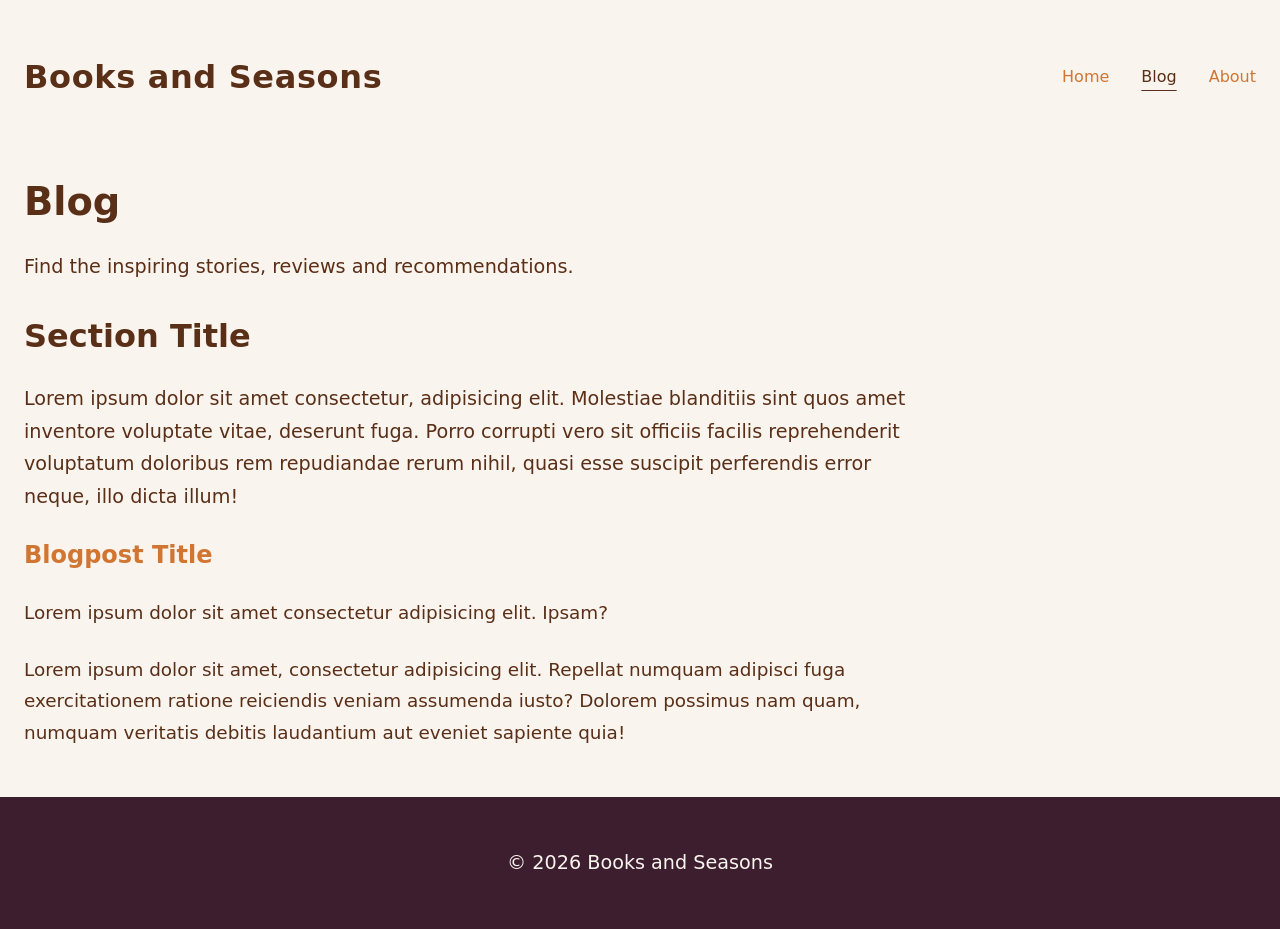
==== blog/index.html @ 20478c40 "Added blog post template, typography and color system" ====
<!DOCTYPE html>
<html lang="en">
<head>
    <meta charset="UTF-8">
    <meta name="viewport" content="width=device-width, initial-scale=1.0">
    <title>Books and Seasons | Blog</title>
    <link rel="stylesheet" href="/css/styles.css">
</head>
<body>

    <header>
        <div class="container">
            <p class="site-name">
                <a href="/index.html">Books and Seasons</a>
            </p>
            <nav>
                <ul>
                    <li><a href="/index.html">Home</a></li>
                    <li><a href="/blog/index.html" aria-current="page">Blog</a></li>
                    <li><a href="/about.html">About</a></li>
                </ul>
            </nav>
        </div>
    </header>

    <main>
        <section>
            <div class="container">
                <h1>Blog</h1>
                <p>Find the inspiring stories, reviews and recommendations. </p>
                <h2>Section Title</h2>
                <p>Lorem ipsum dolor sit amet consectetur, adipisicing elit. Molestiae blanditiis sint quos amet inventore voluptate vitae, deserunt fuga. Porro corrupti vero sit officiis facilis reprehenderit voluptatum doloribus rem repudiandae rerum nihil, quasi esse suscipit perferendis error neque, illo dicta illum!</p>
                <div class="blog-list">
                    <article>
                        <h3><a href="#">Blogpost Title</a></h3>
                        <p class="blog-meta">
                            Lorem ipsum dolor sit amet consectetur adipisicing elit. Ipsam?
                        </p>
                        <p class="blog-excerpt">
                            Lorem ipsum dolor sit amet, consectetur adipisicing elit. Repellat numquam adipisci fuga exercitationem ratione reiciendis veniam assumenda iusto? Dolorem possimus nam quam, numquam veritatis debitis laudantium aut eveniet sapiente quia!
                        </p>
                    </article>
                </div>
            </div>
        </section>
    </main>

    <footer>
        <div class="container">
            <p>&copy; 2026 Books and Seasons</p>
        </div>
    </footer>
    
</body>
</html>
---- css/styles.css ----
/* =========================
    RESET
========================= */

* {
    /* outline: 0.5px solid lightblue; */
    box-sizing: border-box;
    padding: 0;
    margin: 0;
}


/* =========================
    GLOBAL STYLES
========================= */

:root {
    --color-bg: #FAF4EE;
    --color-text: #5A2F18;
    --color-accent: #D17632;
    --color-surface: #F5EAE2;
    --color-border: #C9A88C;
    --color-depth: #3D1E2E;
}

body {
    display: flex;
    flex-direction: column;
    min-height: 100vh;
    font-family: system-ui, -apple-system, BlinkMacSystemFont, "Segoe UI", Roboto, Helvetica, Arial, sans-serif;
    line-height: 1.6;
    background-color: var(--color-bg);
    color: var(--color-text);
}

main {
    flex: 1;
}

.container {
    max-width: 1440px;
    margin-inline: auto;
    padding: 1.5rem;
}

h1 {
    font-size: clamp(2rem, 3vw, 2.6rem);
    line-height: 1.25;
    margin-bottom: 1rem;
}

h2 {
    font-size: clamp(1.6rem, 2.5vw, 2rem);
    line-height: 1.3;
    margin-top: 2rem;
    margin-bottom: 0.8rem;
}

h3 {
    font-size: clamp(1.3rem, 2vw, 1.5rem);
    line-height: 1.35;
    margin-top: 1.6rem;
}

p {
    font-size: 1.2rem;
    max-width: 75ch;
    margin-block: 1.6rem;
    line-height: 1.7;
}

a {
    color: var(--color-accent);
    text-decoration: none;
}

a:hover {
    color: var(--color-text)
}

a[aria-current="page"] {
    text-decoration: underline;
    text-underline-offset: 0.5rem;
    color: var(--color-text);
}

img {
    width: 100%;
}

.container img {
    width: 100%;
    border-radius: 6px;
}

/* HEADER ============================================================ */

header .container {
    display: flex;
    flex-direction: column;
}

header h1, .site-name {
    font-size: clamp(1.6rem, 2.5vw, 2rem);
    font-weight: 700;
    letter-spacing: 0.02em;
    color: inherit;
}

header h1 a, .site-name a {
    color: inherit;
}

header ul {
    list-style: none;
    display: flex;
    flex-direction: column;
    gap: 0.5rem;
}


/* FOOTER ============================================================ */

footer .container {
    display: flex;
    flex-direction: column;
    align-items: center;
}

footer {
    background-color: var(--color-depth);
    color: var(--color-bg);
}


/* SINGLE POST ============================================================ */

.single-post-sidebar {
    display: none;
}

article h2 {
    margin-top: 2.5rem;
}

article p {
    font-size: 1.15rem;
}

.single-post-meta {
    font-size: 0.9rem;
    color: var(--color-border);
}

.single-post-disclosure {

}

/* =========================
    DESKTOP
========================= */

@media (min-width: 1200px) {

    header .container {
        flex-direction: row;
        justify-content: space-between;
        align-items: center;
    }

    header ul {
        flex-direction: row;
        gap: 2rem;
    }

    .textImageBlock {
        display: flex;
        justify-content: space-between;
    }

    .textLeft {
        display: flex;
        flex-direction: column;
        justify-content: center;
        padding: 2rem;
    }

    .container img {
        width: 36%;
    }

    .cover-img {
        width: 100%;
        max-height: 60vh;
        object-fit: cover;
        display: block;
    }

    /* SINGLE POST ============================================================ */

    .single-post-layout {
        display: grid;
        grid-template-columns: 2fr 1fr;
        gap: 4rem;
    }

    .single-post-sidebar {
        display: block;
        min-height: 150px;
        background-color: var(--color-surface);
        border: 1px solid var(--color-border);
        border-radius: 12px;
}


}
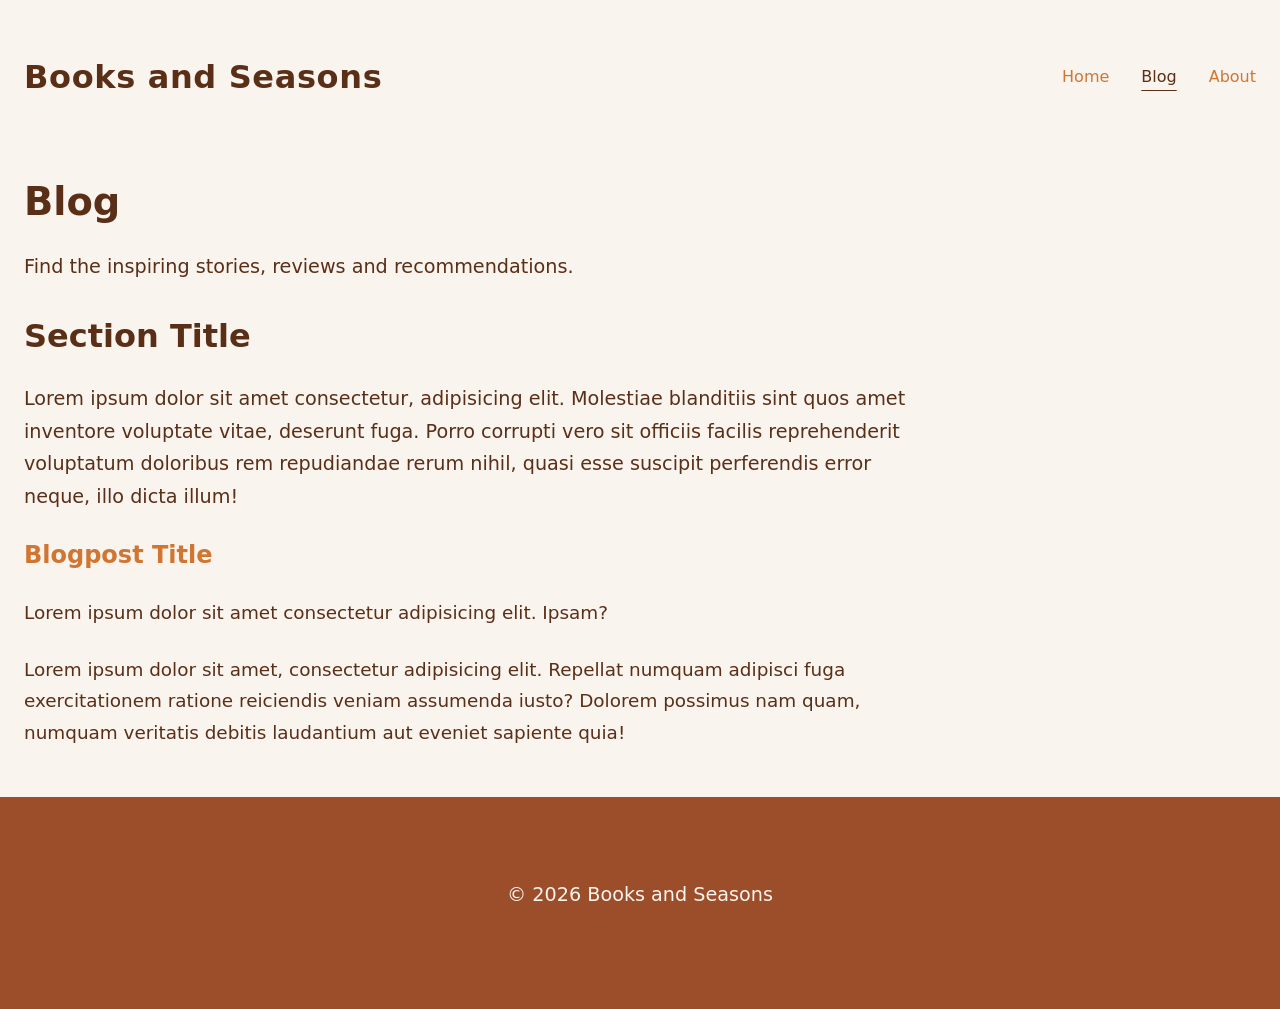
==== commit 820b419f: "Update index.html" ====
--- a/blog/index.html
+++ b/blog/index.html
@@ -32,7 +32,7 @@
                 <p>Lorem ipsum dolor sit amet consectetur, adipisicing elit. Molestiae blanditiis sint quos amet inventore voluptate vitae, deserunt fuga. Porro corrupti vero sit officiis facilis reprehenderit voluptatum doloribus rem repudiandae rerum nihil, quasi esse suscipit perferendis error neque, illo dicta illum!</p>
                 <div class="blog-list">
                     <article>
-                        <h3><a href="#">Blogpost Title</a></h3>
+                        <h3><a href="/blog/blogposts/a-cozy-home-for-readers.html">Blogpost Title</a></h3>
                         <p class="blog-meta">
                             Lorem ipsum dolor sit amet consectetur adipisicing elit. Ipsam?
                         </p>
--- a/css/styles.css
+++ b/css/styles.css
@@ -22,17 +22,21 @@
     --color-accent: #D17632;
     --color-surface: #F5EAE2;
     --color-border: #C9A88C;
-    --color-depth: #3D1E2E;
+    --color-depth: #9C4E2B;
+}
+
+html {
+    background-color: var(--color-depth);
 }
 
 body {
     display: flex;
     flex-direction: column;
-    min-height: 100vh;
+    min-height: 100dvh;
     font-family: system-ui, -apple-system, BlinkMacSystemFont, "Segoe UI", Roboto, Helvetica, Arial, sans-serif;
     line-height: 1.6;
+    color: var(--color-text);
     background-color: var(--color-bg);
-    color: var(--color-text);
 }
 
 main {
@@ -40,7 +44,7 @@
 }
 
 .container {
-    max-width: 1440px;
+    max-width: 1600px;
     margin-inline: auto;
     padding: 1.5rem;
 }
@@ -121,21 +125,74 @@
 }
 
 
+
 /* FOOTER ============================================================ */
-
-footer .container {
-    display: flex;
-    flex-direction: column;
-    align-items: center;
-}
 
 footer {
     background-color: var(--color-depth);
     color: var(--color-bg);
-}
+    padding-top: 2rem;
+    padding-bottom: calc(3rem + env(safe-area-inset-bottom));
+}
+
+footer .container {
+    display: flex;
+    flex-direction: column;
+    align-items: center;
+}
+
 
 
 /* SINGLE POST ============================================================ */
+
+/* ====== Single Post - Left Sidebar */
+
+.single-post-left-sidebar {
+    display: none;
+    font-size: 0.9rem;
+    color: var(--color-text);
+}
+
+.single-post-meta-author {
+    margin-bottom: 1.5rem;
+    font-weight: 600;
+}
+
+.single-post-meta-facts {
+    display: flex;
+    flex-direction: column;
+    gap: 0.4rem;
+    margin-bottom: 1.5rem;
+}
+
+.single-post-meta-facts p {
+    margin: 0;
+    font-size: 0.85rem;
+    color: var(--color-border);
+}
+
+.single-post-category-tags p {
+    margin: 0;
+    font-size: 0.85rem;
+    font-weight: 600;
+    color: var(--color-accent);
+}
+
+/* ====== Single Post - Header */
+
+.single-post-header {
+    margin-bottom: 2.5rem;
+}
+
+.single-post-header h1 {
+    font-size: clamp(2.4rem, 5vw, 4rem);
+    line-height: 1.05;
+    margin-bottom: 0.75rem;
+}
+
+.single-post-header p {
+    margin-block: 0.6rem;
+}
 
 .single-post-sidebar {
     display: none;
@@ -147,15 +204,41 @@
 
 article p {
     font-size: 1.15rem;
+    max-width: 75ch;
 }
 
 .single-post-meta {
     font-size: 0.9rem;
     color: var(--color-border);
+    margin-bottom: 0.4rem;
 }
 
 .single-post-disclosure {
-
+    font-size: 0.95rem;
+    font-style: italic;
+    color: var(--color-text);
+    max-width: 65ch;
+}
+
+.single-post-disclosure a {
+    color: var(--color-accent);
+    text-decoration: underline;
+    text-underline-offset: 0.2rem;
+}
+
+.single-post-cover {
+    margin-bottom: 2rem;
+}
+
+.single-post-featured-image {
+    margin: 0;
+}
+
+.single-post-featured-image img {
+    display: block;
+    border-radius: 0;
+    max-height: 58vh;
+    object-fit: cover;
 }
 
 /* =========================
@@ -187,7 +270,7 @@
         padding: 2rem;
     }
 
-    .container img {
+    .textImageBlock > img {
         width: 36%;
     }
 
@@ -202,18 +285,40 @@
 
     .single-post-layout {
         display: grid;
-        grid-template-columns: 2fr 1fr;
+        grid-template-columns: 300px 1fr 300px;
+        justify-content: center;
         gap: 4rem;
     }
 
-    .single-post-sidebar {
+    .single-post-left-sidebar {
         display: block;
+        grid-column: 1;
+        max-height: 300px;
+        background-color: var(--color-surface);
+        border: 1px solid var(--color-border);
+        border-radius: 12px;
+        text-align: center;
+    }
+
+    .single-post-layout article {
+        grid-column: 2;
+    }
+
+    .single-post-right-sidebar {
+        display: block;
+        grid-column: 3;
         min-height: 150px;
         background-color: var(--color-surface);
         border: 1px solid var(--color-border);
         border-radius: 12px;
-}
-
-
-}
-
+    }
+
+    .single-post-featured-image img {
+        width: 100%;
+        border-radius: 12px;
+        max-height: 520px;
+        object-fit: cover;
+    }
+
+}
+
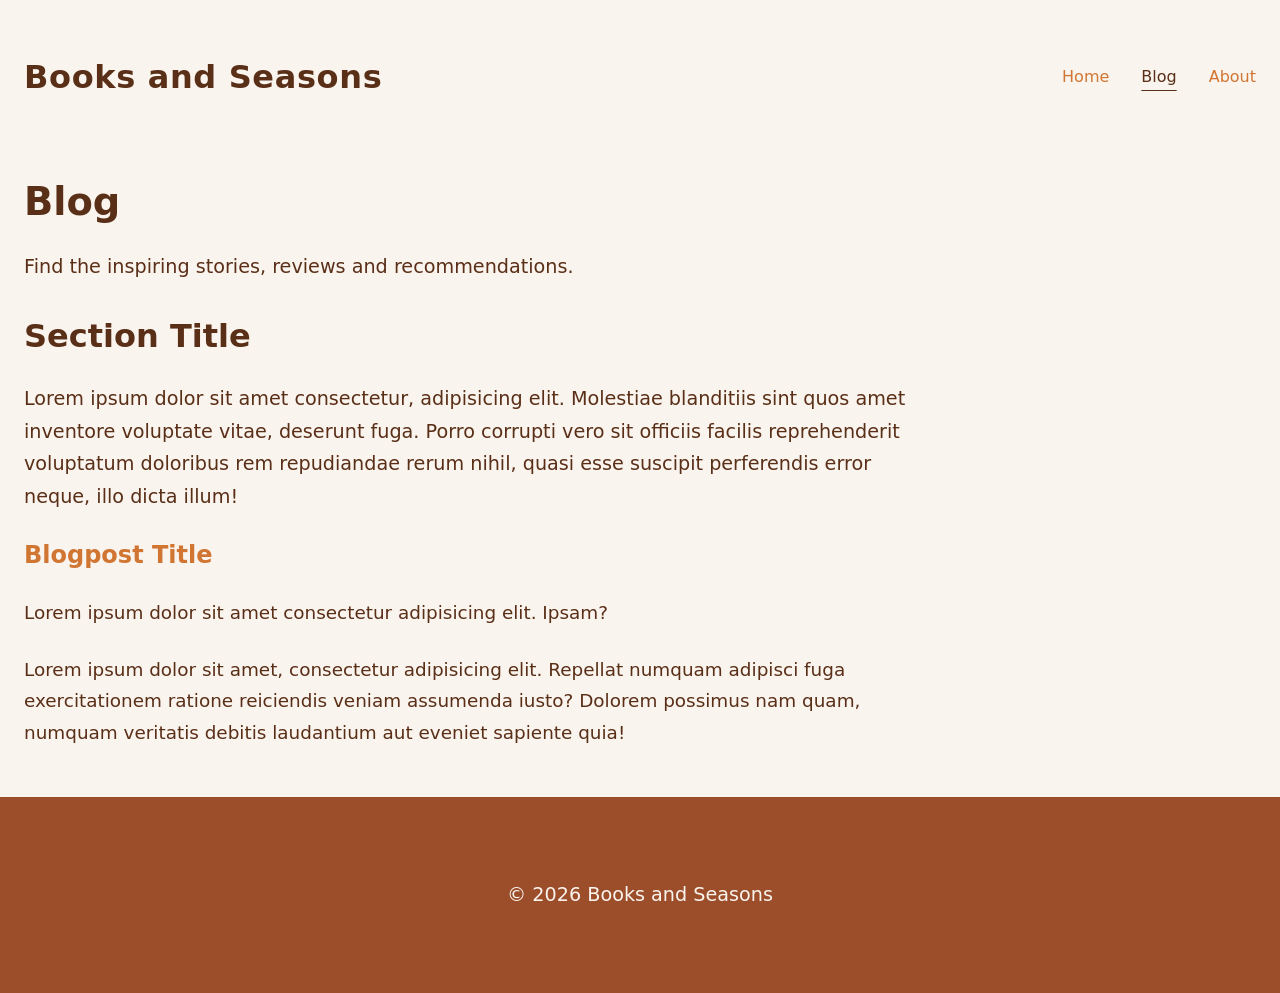
==== commit 281f68f2: "Fixed footer" ====
--- a/blog/index.html
+++ b/blog/index.html
@@ -45,11 +45,13 @@
         </section>
     </main>
 
-    <footer>
-        <div class="container">
-            <p>&copy; 2026 Books and Seasons</p>
-        </div>
-    </footer>
+    <div class="footer-region">
+        <footer>
+            <div class="container">
+                <p>&copy; 2026 Books and Seasons</p>
+            </div>
+        </footer>
+    </div>
     
 </body>
 </html>
--- a/css/styles.css
+++ b/css/styles.css
@@ -128,11 +128,14 @@
 
 /* FOOTER ============================================================ */
 
+.footer-region {
+    background-color: var(--color-depth);
+}
+
 footer {
-    background-color: var(--color-depth);
     color: var(--color-bg);
     padding-top: 2rem;
-    padding-bottom: calc(3rem + env(safe-area-inset-bottom));
+    padding-bottom: calc(2rem + env(safe-area-inset-bottom));
 }
 
 footer .container {
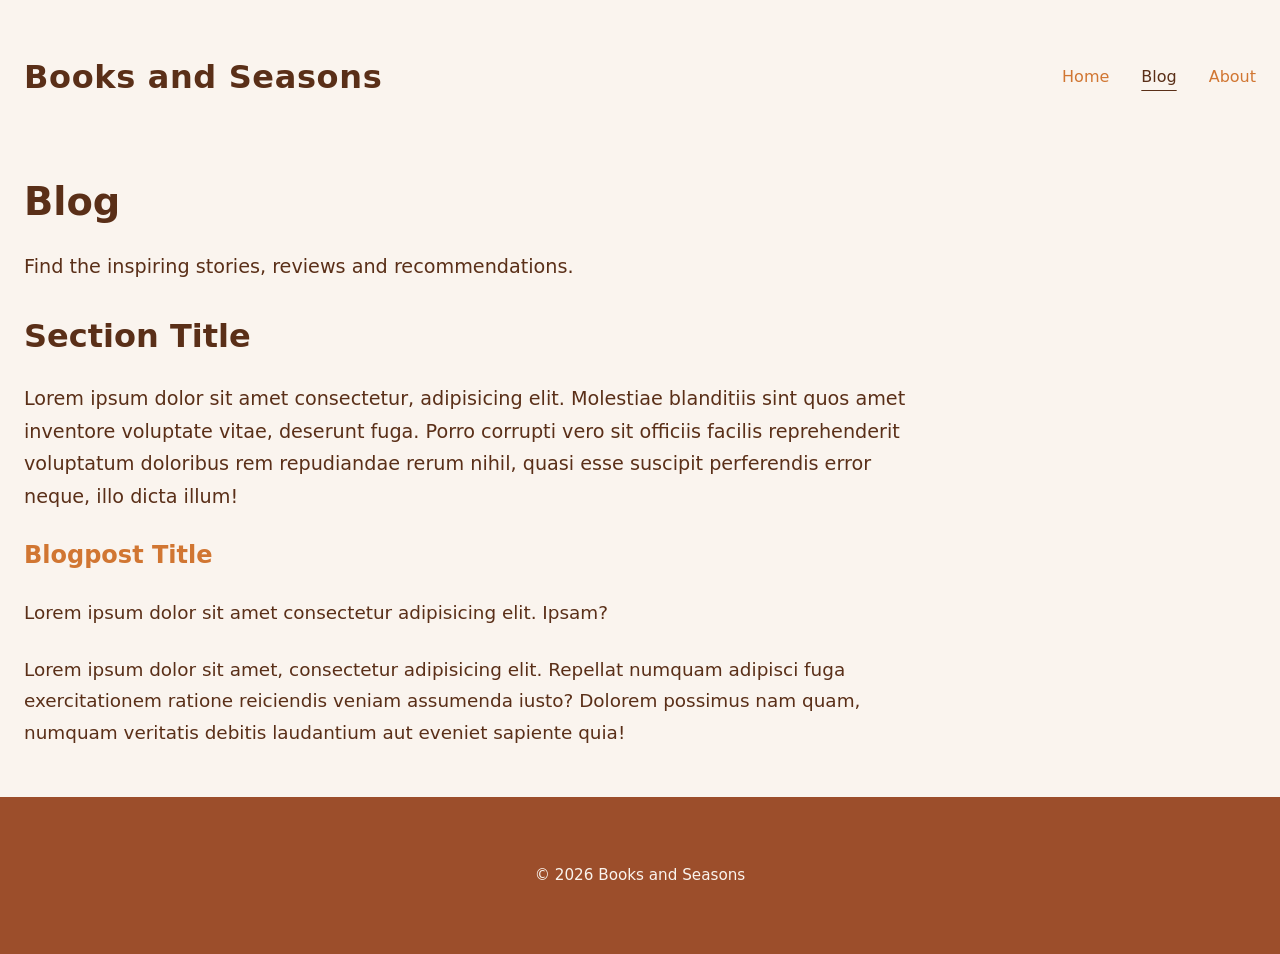
==== commit 8c96b83f: "Footer update Decreased the size of the copyright notice." ====
--- a/blog/index.html
+++ b/blog/index.html
@@ -45,13 +45,11 @@
         </section>
     </main>
 
-    <div class="footer-region">
-        <footer>
-            <div class="container">
-                <p>&copy; 2026 Books and Seasons</p>
-            </div>
-        </footer>
-    </div>
+    <footer>
+        <div class="container">
+            <p class="footer-notice">© 2026 Books and Seasons</p>
+        </div>
+    </footer>
     
 </body>
 </html>
--- a/css/styles.css
+++ b/css/styles.css
@@ -32,6 +32,7 @@
 body {
     display: flex;
     flex-direction: column;
+    min-height: 100svh;
     min-height: 100dvh;
     font-family: system-ui, -apple-system, BlinkMacSystemFont, "Segoe UI", Roboto, Helvetica, Arial, sans-serif;
     line-height: 1.6;
@@ -128,20 +129,21 @@
 
 /* FOOTER ============================================================ */
 
-.footer-region {
+footer {
     background-color: var(--color-depth);
-}
-
-footer {
     color: var(--color-bg);
-    padding-top: 2rem;
-    padding-bottom: calc(2rem + env(safe-area-inset-bottom));
+    padding-top: 1rem;
+    padding-bottom: calc(1rem + env(safe-area-inset-bottom));
 }
 
 footer .container {
     display: flex;
     flex-direction: column;
     align-items: center;
+}
+
+.footer-notice {
+    font-size: 0.95rem;
 }
 
 
@@ -220,7 +222,6 @@
     font-size: 0.95rem;
     font-style: italic;
     color: var(--color-text);
-    max-width: 65ch;
 }
 
 .single-post-disclosure a {
@@ -242,6 +243,15 @@
     border-radius: 0;
     max-height: 58vh;
     object-fit: cover;
+}
+
+.single-post-standfirst {
+    font-size: 1.35rem;
+    line-height: 1.6;
+    max-width: 65ch;
+    margin-top: 1.4rem;
+    margin-bottom: 2.2rem;
+    color: var(--color-text);
 }
 
 /* =========================
@@ -323,5 +333,9 @@
         object-fit: cover;
     }
 
-}
-
+    .single-post-meta {
+        display: none;
+    }
+
+}
+
